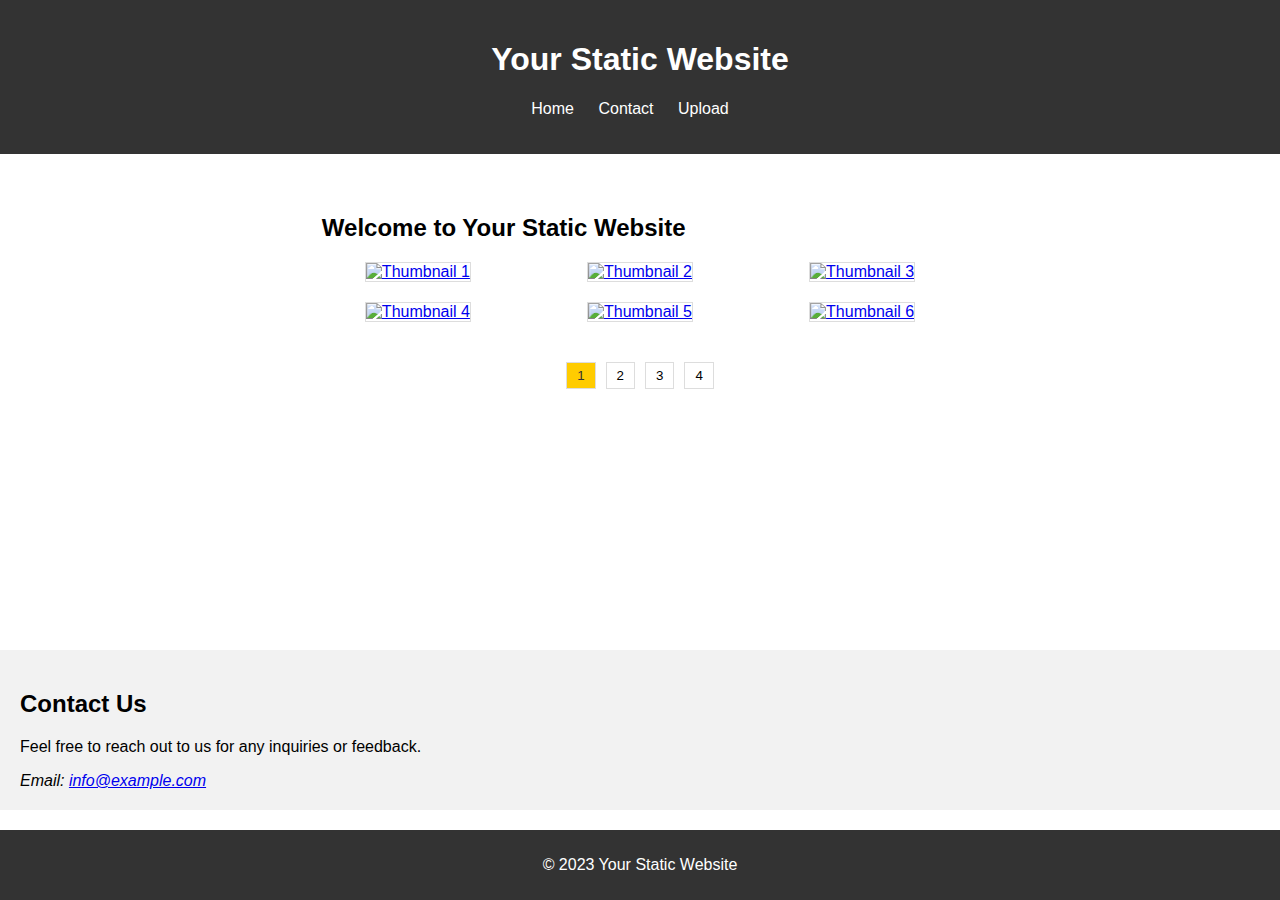
==== index.html @ f0e8eb30 "Add files via upload" ====
<!DOCTYPE html>
<html lang="en">
<head>
  <meta charset="UTF-8">
  <meta name="viewport" content="width=device-width, initial-scale=1.0">
  <title>Your Static Website</title>
  <link rel="stylesheet" href="styles.css">
  <script defer src="pagination.js"></script>
</head>
<body>

  <!-- Header -->
  <header>
    <h1>Your Static Website</h1>
    <nav>
      <ul>
        <li><a href="index.html">Home</a></li>
        <li><a href="contact.html">Contact</a></li>
        <li><a href="upload.html">Upload</a></li>
      </ul>
    </nav>
  </header>

  <!-- Main Content -->
  <div class="main-content">
    <h2>Welcome to Your Static Website</h2>

    <!-- Thumbnail Gallery Container -->
    <div id="thumbnailContainer" class="thumbnail-container">
      <!-- Thumbnails will be dynamically added here based on the selected page -->
    </div>

    <!-- Pagination Container -->
    <div id="paginationContainer" class="pagination-container">
      <!-- Pagination buttons will be dynamically added here -->
    </div>
  </div>

    <!-- Contact Section -->
    <section class="contact-section">
      <h2>Contact Us</h2>
      <p>Feel free to reach out to us for any inquiries or feedback.</p>
      <address>
        Email: <a href="mailto:info@example.com">info@example.com</a>
      </address>
    </section>
  
  <!-- Footer -->
  <footer>
    <p>&copy; 2023 Your Static Website</p>
  </footer>

</body>
</html>
---- styles.css ----
body {
  font-family: Arial, sans-serif;
  margin: 0;
  padding: 0;
  display: flex;
  flex-direction: column;
  min-height: 100vh;
}

header {
  background-color: #333;
  color: #fff;
  text-align: center;
  padding: 20px;
}

nav ul {
  list-style: none;
  padding: 0;
}

nav ul li {
  display: inline;
  margin-right: 20px;
}

nav a {
  color: #fff;
  text-decoration: none;
  transition: color 0.3s ease-in-out;
}

nav a:hover {
  color: #ffcc00;
}

.main-content {
  max-width: 80%;
  margin: 20px auto;
  padding: 20px;
  flex-grow: 1;
  overflow-y: auto;
}

.pagination-container button.active {
  background-color: #ffcc00;
  color: #333;
}

.thumbnail-container {
  display: flex;
  flex-wrap: wrap;
  justify-content: space-between;
}

.thumbnail-wrapper {
  flex: 0 1 calc(33.33% - 20px);
  margin-bottom: 20px;
  text-align: center;
  position: relative;
  overflow: hidden;
}

.thumbnail-container img {
  width: 100%;
  height: auto;
  max-height: 200px;
  object-fit: cover;
  border: 1px solid #ddd;
  transition: transform 0.3s ease-in-out, box-shadow 0.3s ease-in-out;
}

.thumbnail-wrapper:hover img {
  transform: scale(1.1);
  box-shadow: 0 0 20px rgba(0, 0, 0, 0.5);
}

.thumbnail-wrapper a::before {
  content: '';
  position: absolute;
  top: 0;
  left: 0;
  right: 0;
  bottom: 0;
  background: rgba(0, 0, 0, 0.2);
  box-shadow: 0 0 10px rgba(0, 0, 0, 0.5);
  opacity: 0;
  transition: opacity 0.3s ease-in-out;
}

.thumbnail-wrapper:hover::before {
  opacity: 1;
}

.thumbnail-description {
  position: absolute;
  bottom: 0;
  left: 0;
  right: 0;
  background: rgba(0, 0, 0, 0.7);
  color: #fff;
  padding: 5px;
  text-align: center;
  opacity: 0;
  transition: opacity 0.3s ease-in-out;
}

.thumbnail-wrapper:hover .thumbnail-description {
  opacity: 1;
}

.pagination-container {
  margin-top: 20px;
  display: flex;
  justify-content: center;
  align-items: center;
}

.pagination-container button {
  margin: 0 5px;
  padding: 5px 10px;
  cursor: pointer;
  border: 1px solid #ddd;
  background-color: #fff;
}

.pagination-container button:hover {
  background-color: #ddd;
}

.contact-section {
  background-color: #f2f2f2;
  padding: 20px;
  margin-bottom: 20px;
}

footer {
  background-color: #333;
  color: #fff;
  text-align: center;
  padding: 10px;
}
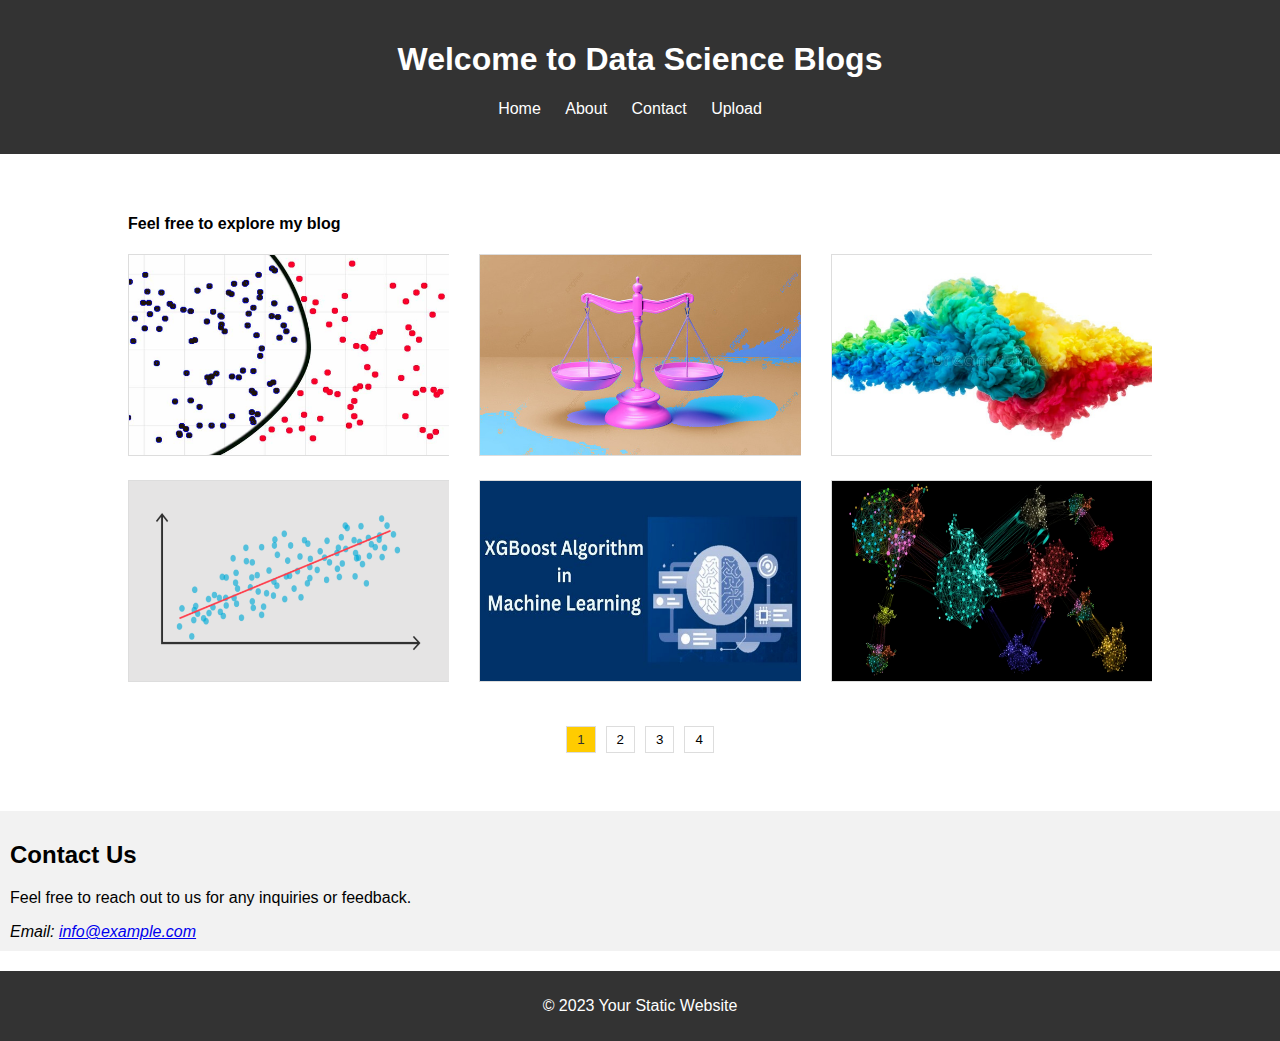
==== commit 49c0b986: "Add files via upload" ====
--- a/index.html
+++ b/index.html
@@ -11,10 +11,11 @@
 
   <!-- Header -->
   <header>
-    <h1>Your Static Website</h1>
+    <h1>Welcome to Data Science Blogs</h1>
     <nav>
       <ul>
         <li><a href="index.html">Home</a></li>
+        <li><a href="about.html">About</a></li>
         <li><a href="contact.html">Contact</a></li>
         <li><a href="upload.html">Upload</a></li>
       </ul>
@@ -23,7 +24,8 @@
 
   <!-- Main Content -->
   <div class="main-content">
-    <h2>Welcome to Your Static Website</h2>
+    <!--<h2>Welcome to Data Science Blogs</h2>-->
+    <h4>Feel free to explore my blog</h4>
 
     <!-- Thumbnail Gallery Container -->
     <div id="thumbnailContainer" class="thumbnail-container">
@@ -37,6 +39,7 @@
   </div>
 
     <!-- Contact Section -->
+    <br>
     <section class="contact-section">
       <h2>Contact Us</h2>
       <p>Feel free to reach out to us for any inquiries or feedback.</p>
--- a/styles.css
+++ b/styles.css
@@ -1,3 +1,4 @@
+
 body {
   font-family: Arial, sans-serif;
   margin: 0;
@@ -5,7 +6,12 @@
   display: flex;
   flex-direction: column;
   min-height: 100vh;
+  background-image: url('BG1.jpg'); /* Replace 'BG.avif' with the actual filename of your background image */
+  background-size: cover;
+  background-position: center;
 }
+
+/* Rest of your existing styles */
 
 header {
   background-color: #333;
@@ -130,7 +136,7 @@
 
 .contact-section {
   background-color: #f2f2f2;
-  padding: 20px;
+  padding: 10px;
   margin-bottom: 20px;
 }
 
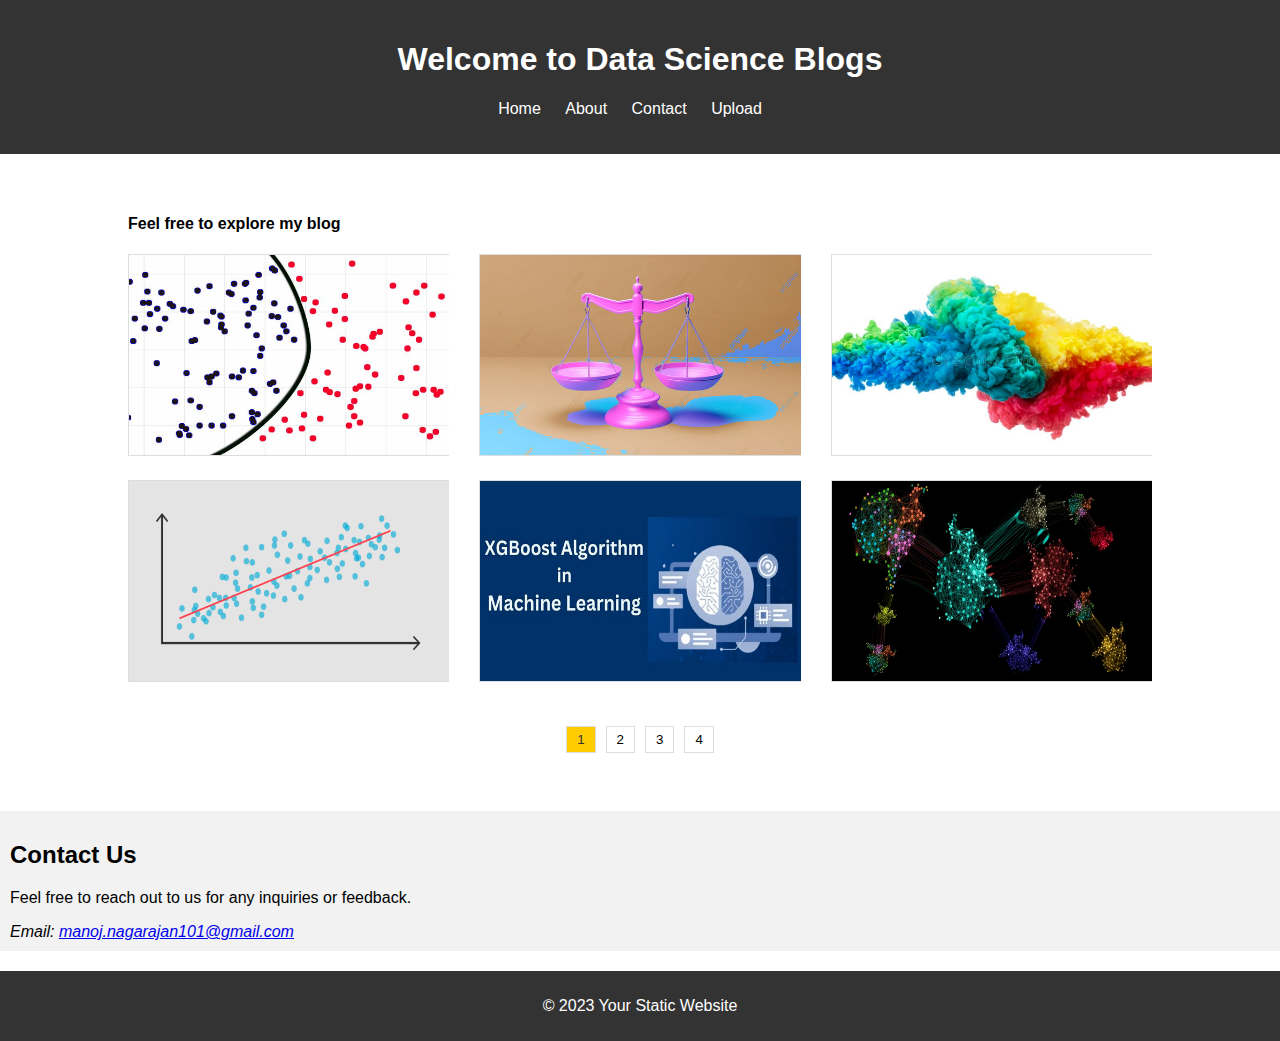
==== commit 3963f80d: "Update index.html" ====
--- a/index.html
+++ b/index.html
@@ -3,7 +3,7 @@
 <head>
   <meta charset="UTF-8">
   <meta name="viewport" content="width=device-width, initial-scale=1.0">
-  <title>Your Static Website</title>
+  <title>My Data Science Blog</title>
   <link rel="stylesheet" href="styles.css">
   <script defer src="pagination.js"></script>
 </head>
@@ -44,7 +44,7 @@
       <h2>Contact Us</h2>
       <p>Feel free to reach out to us for any inquiries or feedback.</p>
       <address>
-        Email: <a href="mailto:info@example.com">info@example.com</a>
+        Email: <a href="mailto:Manoj.nagarajan101@gmail.com">manoj.nagarajan101@gmail.com</a>
       </address>
     </section>
   
